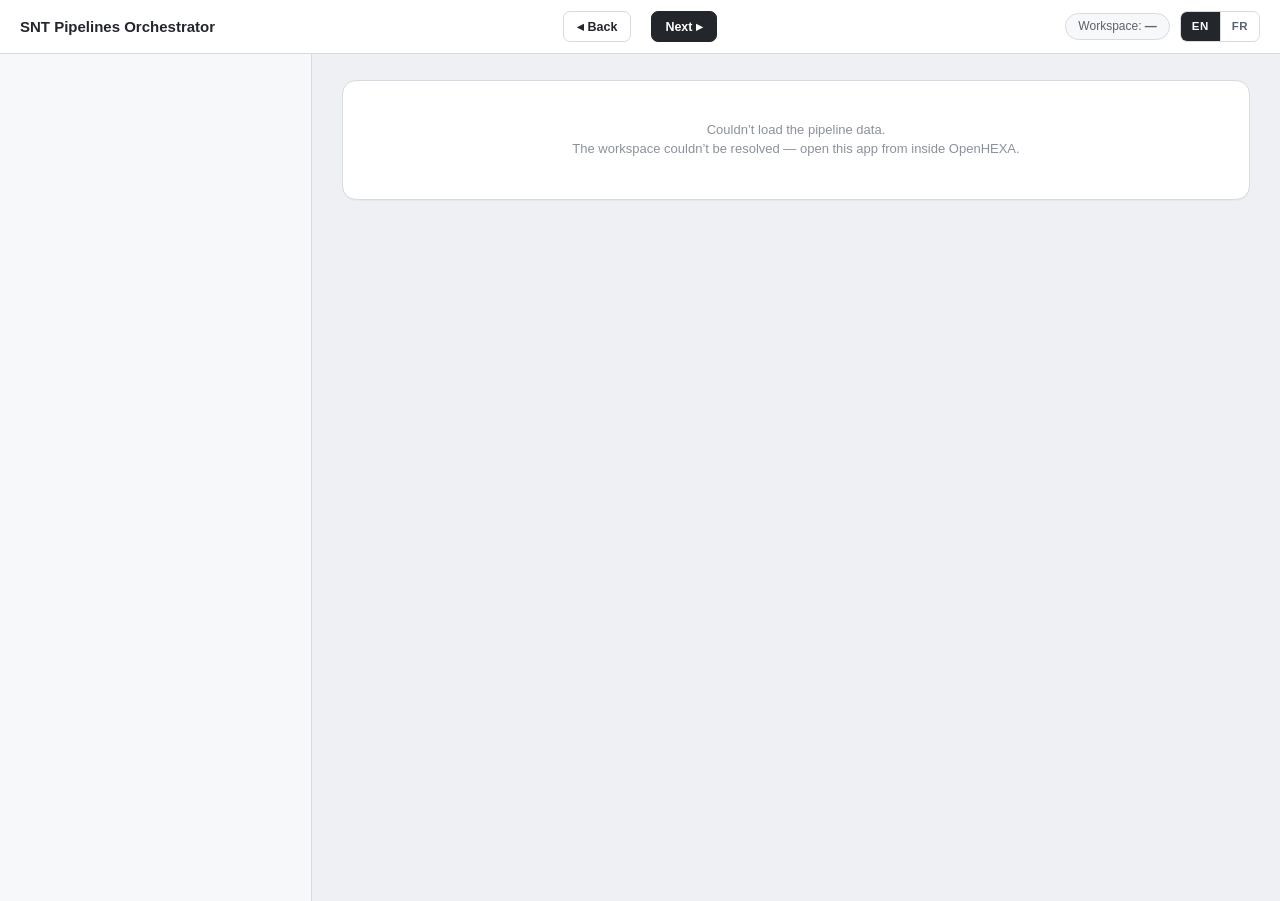
==== webapps/orchestrator/index.html @ b70104e0 "Initial commit: SNT Pipelines Orchestrator (snapshot of BLSQ/OpenHEXA-WebApp-Diary main)" ====
<!doctype html>
<html lang="en">
  <head>
    <meta charset="utf-8" />
    <meta name="viewport" content="width=device-width, initial-scale=1" />
    <title>SNT Pipelines Orchestrator — Cockpit</title>
    <link rel="stylesheet" href="styles.css" />
  </head>
  <body>
    <!-- Cockpit UI: a focused, one-step-at-a-time guided walkthrough.
         A slim progress rail on the left shows the whole journey + "you are
         here"; the central panel carries everything for the focused step
         (dependencies, parameters, run, outputs). Back / Next walk the
         recommended order; mutually-exclusive alternative groups (A.3 outliers,
         A.4 reporting rate) appear as a single "choose one" step.

         The shell is empty on load — app.js fetches the bundled
         pipeline_map.json + pipeline_descriptions.json, reads this workspace's
         pipeline_cards.json live from the workspace bucket (written by the
         create_pipeline_cards pipeline, so config changes need no redeploy),
         merges them, then renders the rail and cockpit and wires the live
         OpenHEXA calls (status, run, poll, outputs). -->
    <header class="appbar">
      <h1>SNT Pipelines Orchestrator</h1>
      <div class="nav">
        <button class="nbtn" id="backBtn" type="button">&#9666; Back</button>
        <span class="stepcount" id="stepcount"></span>
        <button class="nbtn primary" id="nextBtn" type="button">Next &#9656;</button>
      </div>
      <div class="appbar-right">
        <div class="ws"><span id="wsWord">Workspace:</span> <b id="workspaceLabel">—</b></div>
        <!-- Language toggle (EN / FR). app.js reads the choice (?lang= /
             localStorage / default en), wires these buttons, and re-renders
             everything on switch. -->
        <div class="langtoggle" role="group" aria-label="Language">
          <button type="button" class="langbtn" data-lang="en">EN</button>
          <button type="button" class="langbtn" data-lang="fr">FR</button>
        </div>
      </div>
    </header>

    <div class="shell">
      <nav class="rail" id="rail" aria-label="Pipeline walkthrough steps"></nav>
      <div class="cockpit-wrap">
        <div class="cockpit" id="cockpit"></div>
      </div>
    </div>

    <script src="app.js"></script>
  </body>
</html>
---- webapps/orchestrator/styles.css ----
/* SNT Pipelines Orchestrator — Cockpit UI.
 *
 * Focused, one-step-at-a-time guided walkthrough. Left: a slim progress rail
 * (whole journey + "you are here"). Center: the focused step (deps, params,
 * run, outputs). Derived from design/wireframes/orchestrator_wireframe_cockpit.html,
 * with the wireframe's mock form/output markup replaced by the real engine's
 * classes (.finput, .btn-primary, .sb-runstatus, .extlink, …) so the generated
 * parameter form + live outputs look right.
 */
:root {
  --ink: #23262b;
  --soft: #5c626b;
  --faint: #8b919b;
  --line: #d7dade;
  --line-soft: #e8eaed;
  --paper: #fff;
  --bg: #eef0f3;
  --panel: #f7f8fa;
  --A: #3559c7;
  --B: #1f9e8e;
  --C: #8453c9;
  --D: #c0473b;
  --ok: #2e7d4f;
  --fail: #c0392b;
  --run: #b8860b;
  --sans:
    -apple-system, BlinkMacSystemFont, "Segoe UI", Roboto, Helvetica, Arial,
    sans-serif;
  --mono: "SFMono-Regular", Consolas, "Liberation Mono", Menlo, monospace;
}
* {
  box-sizing: border-box;
}
html,
body {
  margin: 0;
  height: 100%;
}
body {
  background: var(--bg);
  font-family: var(--sans);
  color: var(--ink);
  font-size: 14px;
  line-height: 1.45;
  -webkit-font-smoothing: antialiased;
}

/* ---------- app bar ---------- */
.appbar {
  display: grid;
  grid-template-columns: 1fr auto 1fr;
  align-items: center;
  gap: 14px;
  padding: 11px 20px;
  background: var(--paper);
  border-bottom: 1px solid var(--line);
}
.appbar h1 {
  font-size: 15px;
  margin: 0;
  font-weight: 700;
  justify-self: start;
}
.appbar .ws {
  font-size: 12px;
  color: var(--soft);
  border: 1px solid var(--line);
  border-radius: 14px;
  padding: 4px 12px;
  background: var(--panel);
}
.appbar .nav {
  display: flex;
  align-items: center;
  gap: 10px;
  justify-self: center;
}
.appbar-right {
  display: flex;
  align-items: center;
  gap: 10px;
  justify-self: end;
}
.appbar .stepcount {
  font-size: 12px;
  color: var(--soft);
  font-weight: 600;
}
.appbar .nbtn {
  border: 1px solid var(--line);
  background: var(--paper);
  border-radius: 7px;
  padding: 7px 13px;
  font-size: 12.5px;
  font-weight: 600;
  color: var(--ink);
  cursor: pointer;
  display: flex;
  align-items: center;
  gap: 6px;
}
.appbar .nbtn:hover {
  background: var(--panel);
}
.appbar .nbtn.primary {
  background: var(--ink);
  color: #fff;
  border-color: var(--ink);
}
.appbar .nbtn[disabled] {
  opacity: 0.4;
  cursor: not-allowed;
}

/* language toggle (EN / FR) */
.langtoggle {
  display: inline-flex;
  border: 1px solid var(--line);
  border-radius: 7px;
  overflow: hidden;
  background: var(--paper);
}
.langtoggle .langbtn {
  border: 0;
  background: transparent;
  color: var(--soft);
  font: inherit;
  font-size: 11.5px;
  font-weight: 700;
  letter-spacing: 0.04em;
  padding: 6px 11px;
  cursor: pointer;
}
.langtoggle .langbtn + .langbtn {
  border-left: 1px solid var(--line);
}
.langtoggle .langbtn:hover {
  background: var(--panel);
}
.langtoggle .langbtn.is-active {
  background: var(--ink);
  color: #fff;
}

.shell {
  display: flex;
  height: calc(100vh - 53px);
  min-height: 560px;
}

/* ---------- LEFT RAIL ---------- */
.rail {
  flex: 0 0 312px;
  background: var(--panel);
  border-right: 1px solid var(--line);
  overflow: auto;
  padding: 14px 0 30px;
}
.rail .railhead {
  padding: 4px 18px 12px;
  font-size: 11px;
  text-transform: uppercase;
  letter-spacing: 0.08em;
  color: var(--faint);
  font-weight: 700;
}
.grp {
  margin: 6px 0 2px;
}
.grp .glabel {
  display: flex;
  align-items: center;
  gap: 8px;
  padding: 8px 18px 5px;
  font-size: 10.5px;
  text-transform: uppercase;
  letter-spacing: 0.06em;
  color: var(--soft);
  font-weight: 700;
}
.grp .glabel .tk {
  width: 9px;
  height: 9px;
  border-radius: 3px;
}
.ritem {
  position: relative;
  display: flex;
  align-items: center;
  gap: 10px;
  padding: 8px 18px 8px 30px;
  cursor: pointer;
  border-left: 9px solid transparent;
}
.ritem:hover {
  background: #eef1f6;
}
.ritem.here {
  background: #eef1f6;
  border-left-color: var(--track, var(--ink));
}
.ritem.here .rlabel {
  font-weight: 700;
}
.ritem .sg {
  width: 20px;
  height: 20px;
  border-radius: 50%;
  border: 1.6px solid var(--faint);
  display: flex;
  align-items: center;
  justify-content: center;
  font-size: 10px;
  font-weight: 700;
  flex: none;
  background: #fff;
}
.ritem .rlabel {
  font-size: 12.5px;
  color: var(--ink);
  min-width: 0;
}
.ritem .rcode {
  font-family: var(--mono);
  font-size: 10.5px;
  color: var(--faint);
  font-weight: 700;
}
.ritem .rmeta {
  font-size: 10px;
  color: var(--faint);
}
.ritem.locked .rlabel,
.ritem.locked .rcode,
.ritem.missing .rlabel,
.ritem.missing .rcode {
  color: var(--faint);
}
.ritem .here-tag {
  margin-left: auto;
  font-size: 15px;
  letter-spacing: 0.05em;
  color: var(--soft);
  font-weight: 700;
  white-space: nowrap;
}
/* Center the status glyph inside its box in every context (the rail already
   does this on .ritem .sg; this covers the smaller dep-chip / pill / alt glyphs,
   which otherwise fall to the top-left of their box). */
.sg {
  display: flex;
  align-items: center;
  justify-content: center;
}

/* status glyph colors */
.sg.ok {
  background: var(--ok);
  border-color: var(--ok);
  color: #fff;
}
.sg.fail {
  background: #fff;
  border-color: var(--fail);
  color: var(--fail);
}
.sg.run {
  border-style: dashed;
  border-color: var(--run);
  color: var(--run);
}
.sg.none {
  color: var(--faint);
}
.sg.missing {
  color: var(--faint);
  border-style: dashed;
}
.sg.locked {
  border-style: dashed;
  background: #eceef1;
  color: var(--faint);
}

/* ---------- CENTER COCKPIT ---------- */
.cockpit-wrap {
  flex: 1 1 auto;
  overflow: auto;
  padding: 26px 30px 60px;
}
.cockpit {
  max-width: 1200px;
  margin: 0 auto;
  background: var(--paper);
  border: 1px solid var(--line);
  border-radius: 14px;
  box-shadow: 0 1px 0 rgba(0, 0, 0, 0.03);
  overflow: hidden;
}
.ck-top {
  padding: 20px 26px 18px;
  border-bottom: 1px solid var(--line-soft);
  position: relative;
}
.ck-top .breadcrumb {
  font-size: 11.5px;
  color: var(--faint);
  font-weight: 600;
  letter-spacing: 0.04em;
  display: flex;
  align-items: center;
  gap: 7px;
  margin-bottom: 8px;
}
.ck-top .breadcrumb .tk {
  width: 10px;
  height: 10px;
  border-radius: 3px;
}
.ck-top h2 {
  margin: 0;
  font-size: 23px;
  font-weight: 800;
  letter-spacing: -0.01em;
}
.ck-top .ck-ohname {
  margin-top: 3px;
  font-size: 11.5px;
  font-weight: 400;
  color: var(--faint);
}
.ck-top .chips {
  display: flex;
  gap: 7px;
  margin-top: 11px;
  flex-wrap: wrap;
  align-items: center;
}
.chip {
  font-size: 10px;
  letter-spacing: 0.07em;
  text-transform: uppercase;
  font-weight: 700;
  border-radius: 11px;
  padding: 3px 10px;
}
.chip.type {
  background: #eceef1;
  color: var(--soft);
}
.chip.stage {
  background: #fff;
  border: 1px solid var(--line);
  color: var(--faint);
}
.statuspill {
  display: inline-flex;
  align-items: center;
  gap: 7px;
  font-size: 12px;
  font-weight: 600;
  border-radius: 11px;
  padding: 3px 11px 3px 5px;
}
.statuspill .sg {
  width: 18px;
  height: 18px;
  font-size: 10px;
}
.statuspill.ok {
  background: #e7f3ec;
  color: var(--ok);
}
.statuspill.fail {
  background: #fbeae8;
  color: var(--fail);
}
.statuspill.run {
  background: #fbf3df;
  color: var(--run);
}
.statuspill.none {
  background: #eceef1;
  color: var(--soft);
}
.statuspill.missing,
.statuspill.locked {
  background: #eceef1;
  color: var(--faint);
}
/* Clickable pill (links to the run's OpenHEXA page). */
.statuspill-link {
  text-decoration: none;
  cursor: pointer;
  transition: filter 0.12s ease;
}
.statuspill-link:hover {
  filter: brightness(0.96);
  text-decoration: none;
}
.statuspill-link .arr {
  font-size: 11px;
  opacity: 0.75;
}

/* README / link row directly under the pipeline description. */
.sb-links {
  display: flex;
  flex-direction: column;
  gap: 8px;
}

.ck-body {
  padding: 20px 26px 8px;
  display: flex;
  flex-direction: column;
  gap: 22px;
}
.sec h4 {
  margin: 0 0 10px;
  font-size: 11px;
  letter-spacing: 0.08em;
  text-transform: uppercase;
  color: var(--faint);
  display: flex;
  align-items: center;
  gap: 8px;
}
.sec h4::after {
  content: "";
  flex: 1;
  height: 1px;
  background: var(--line-soft);
}
.desc {
  font-size: 14px;
  color: var(--soft);
  line-height: 1.55;
  margin: 0;
}

/* collapsible section boxes (JS adds .sec-collapsible + .sec-toggle + caret) */
.sec-collapsible {
  border: 1px solid var(--line);
  border-radius: 10px;
  background: var(--panel);
  overflow: hidden;
}
.sec-collapsible > h4.sec-toggle {
  margin: 0;
  padding: 13px 16px;
  cursor: pointer;
  user-select: none;
}
.sec-collapsible > h4.sec-toggle:hover {
  background: #eef1f6;
}
.sec-collapsible.is-collapsed > h4.sec-toggle:hover {
  background: #eef1f6;
}
.sec-collapsible .sec-body {
  padding: 2px 16px 16px;
}
.sec-collapsible.is-collapsed .sec-body {
  display: none;
}
.sec-caret {
  width: 0;
  height: 0;
  border-left: 5px solid var(--faint);
  border-top: 4px solid transparent;
  border-bottom: 4px solid transparent;
  display: inline-block;
  transition: transform 0.15s ease;
  flex-shrink: 0;
}
.sec-collapsible:not(.is-collapsed) > h4.sec-toggle .sec-caret {
  transform: rotate(90deg);
}

/* dependency context */
.deps {
  display: flex;
  gap: 24px;
  flex-wrap: wrap;
}
.deps .col {
  flex: 1 1 200px;
  min-width: 180px;
}
.deps .col .lab {
  font-size: 10.5px;
  text-transform: uppercase;
  letter-spacing: 0.06em;
  color: var(--faint);
  font-weight: 700;
  margin-bottom: 7px;
}
.depchip {
  display: inline-flex;
  align-items: center;
  gap: 6px;
  font-size: 12px;
  border: 1px solid var(--line);
  background: var(--panel);
  border-radius: 7px;
  padding: 5px 9px;
  margin: 0 6px 6px 0;
  cursor: pointer;
}
.depchip .sg {
  width: 16px;
  height: 16px;
  font-size: 9px;
  border-width: 1.4px;
}
.depchip.soft {
  border-style: dashed;
  color: var(--soft);
}
.depchip .cd {
  font-family: var(--mono);
  font-size: 10.5px;
  color: var(--faint);
  font-weight: 700;
}
.none-note {
  font-size: 12px;
  color: var(--faint);
  font-style: italic;
}

/* alternative chooser */
.mutex-note {
  font-size: 11.5px;
  color: var(--faint);
  margin: 0 0 10px;
}
.alts {
  display: grid;
  grid-template-columns: repeat(auto-fill, minmax(150px, 1fr));
  gap: 10px;
}
.alt {
  position: relative;
  border: 1.6px solid var(--line);
  border-radius: 10px;
  padding: 11px 12px;
  cursor: pointer;
  background: var(--paper);
}
.alt:hover {
  border-color: var(--soft);
}
.alt.sel {
  border-color: var(--A);
  box-shadow: 0 0 0 3px rgba(53, 89, 199, 0.13);
}
.alt .radio {
  width: 15px;
  height: 15px;
  border-radius: 50%;
  border: 1.6px solid var(--faint);
  position: absolute;
  top: 11px;
  right: 11px;
}
.alt.sel .radio {
  border-color: var(--A);
  background: radial-gradient(circle at center, var(--A) 0 4px, #fff 5px);
}
.alt .acode {
  font-family: var(--mono);
  font-size: 10px;
  color: var(--faint);
  font-weight: 700;
}
.alt .atitle {
  font-weight: 700;
  font-size: 13px;
  margin: 3px 0 5px;
  padding-right: 18px;
}
.alt .adesc {
  font-size: 11px;
  color: var(--faint);
  line-height: 1.4;
  min-height: 30px;
}
.alt .astat {
  font-size: 10.5px;
  margin-top: 8px;
  display: flex;
  align-items: center;
  gap: 5px;
  color: var(--soft);
}
.alt .astat .sg {
  width: 15px;
  height: 15px;
  font-size: 9px;
  border-width: 1.4px;
}
.alt.greyed {
  background: #f1f2f4;
  border-style: dashed;
  opacity: 0.75;
  cursor: not-allowed;
}
.alt .inuse {
  position: absolute;
  bottom: 9px;
  right: 10px;
  font-size: 8px;
  letter-spacing: 0.05em;
  color: #fff;
  background: var(--ok);
  border-radius: 3px;
  padding: 1px 5px;
  font-weight: 700;
}

/* ---------- parameters (real engine form) ---------- */
.ex-note {
  font-size: 11px;
  color: var(--faint);
  font-style: italic;
  margin: -2px 0 12px;
}
.sb-form {
  display: flex;
  flex-direction: column;
  gap: 14px;
}
.field {
  display: flex;
  flex-direction: column;
  gap: 5px;
}
.flabel {
  font-size: 12.5px;
  font-weight: 600;
  color: var(--ink);
}
.flabel .req,
.flabel-inline .req {
  color: #9a7b1a;
  font-weight: 700;
}
.finput {
  font: inherit;
  font-size: 12.5px;
  color: var(--ink);
  border: 1px solid var(--line);
  border-radius: 7px;
  padding: 9px 11px;
  background: var(--paper);
  width: 100%;
  box-sizing: border-box;
  transition:
    border-color 0.12s ease,
    box-shadow 0.12s ease;
}
.finput:focus {
  outline: none;
  border-color: var(--A);
  box-shadow: 0 0 0 3px rgba(53, 89, 199, 0.15);
}
select.finput {
  cursor: pointer;
}
.field-bool .fcheck {
  display: flex;
  align-items: center;
  gap: 9px;
  cursor: pointer;
}
.field-bool .finput {
  width: 16px;
  height: 16px;
  flex-shrink: 0;
  accent-color: var(--A);
  cursor: pointer;
}
.flabel-inline {
  font-size: 12.5px;
  font-weight: 600;
  color: var(--ink);
}
.fchecks {
  display: flex;
  flex-wrap: wrap;
  gap: 7px 16px;
}
.fcheck-sm {
  display: flex;
  align-items: center;
  gap: 6px;
  font-size: 12px;
  color: #334155;
  cursor: pointer;
}
.fcheck-sm input {
  accent-color: var(--A);
  cursor: pointer;
}
.fhelp {
  font-size: 11px;
  color: var(--faint);
  line-height: 1.4;
}

/* ---------- run + outputs ---------- */
.runrow {
  display: flex;
  align-items: center;
  gap: 14px;
  flex-wrap: wrap;
}
.btn-primary {
  font: inherit;
  border: 2px solid var(--A);
  background: var(--A);
  color: #fff;
  border-radius: 9px;
  padding: 12px 26px;
  font-size: 14.5px;
  font-weight: 700;
  cursor: pointer;
  display: inline-flex;
  align-items: center;
  gap: 9px;
}
.btn-primary:hover {
  filter: brightness(1.06);
}
.btn-primary:disabled,
.btn-primary.is-busy {
  background: #eceef1;
  border-color: var(--line);
  color: var(--faint);
  cursor: not-allowed;
  filter: none;
}
.btn-primary.rerun {
  background: #fff;
  color: var(--A);
}
.btn-secondary {
  font: inherit;
  font-size: 12.5px;
  font-weight: 600;
  cursor: pointer;
  border: 1px solid var(--line);
  border-radius: 8px;
  background: var(--panel);
  color: var(--ink);
  padding: 10px 16px;
  transition:
    border-color 0.12s ease,
    background 0.12s ease;
}
.btn-secondary:hover {
  border-color: var(--A);
  background: #f0f4ff;
}
.btn-secondary.is-active {
  background: #334155;
  border-color: #334155;
  color: #f8fafc;
}
.runhint {
  font-size: 11.5px;
  color: var(--faint);
}
.sb-runstatus {
  margin-top: 4px;
  font-size: 13px;
  font-weight: 600;
  display: flex;
  align-items: center;
  flex-wrap: wrap;
  gap: 6px;
  line-height: 1.4;
  width: 100%;
}
.sb-runstatus .rs-glyph {
  font-weight: 700;
}
/* Follow-up guidance under a run error (e.g. "refresh the catalogue"). Its own
   full-width flex item so it sits on its own line, in a lighter weight than the
   error itself. */
.sb-runstatus .rs-hint {
  flex: 0 0 100%;
  font-weight: 400;
}
.sb-runstatus .rs-hint a {
  color: inherit;
  font-weight: 600;
  text-decoration: underline;
}
.sb-runstatus small {
  font-weight: 400;
  color: var(--faint);
}
.sb-runstatus .run-link {
  font-weight: 600;
  color: var(--A);
  text-decoration: none;
}
.sb-runstatus .run-link:hover {
  text-decoration: underline;
}
.sb-runstatus.rs-run {
  color: #1565c0;
}
.sb-runstatus.rs-ok {
  color: var(--ok);
}
.sb-runstatus.rs-err {
  color: var(--fail);
}
.sb-runstatus.rs-warn {
  color: #b26a00;
}
.sb-runstatus .rs-glyph.spin {
  display: inline-block;
  animation: rs-pulse 1.1s ease-in-out infinite;
}
@keyframes rs-pulse {
  0%,
  100% {
    opacity: 0.35;
  }
  50% {
    opacity: 1;
  }
}
.sb-config {
  margin-top: 10px;
  padding: 11px;
  border-radius: 8px;
  background: #0f172a;
  color: #e2e8f0;
  font-family: var(--mono);
  font-size: 11.5px;
  line-height: 1.45;
  white-space: pre-wrap;
  word-break: break-word;
  max-height: 280px;
  overflow: auto;
}
.sb-config.has-errors {
  background: #7f1d1d;
  color: #fee2e2;
}

.outputs {
  display: flex;
  flex-direction: column;
  gap: 8px;
}
.extlink {
  display: flex;
  align-items: center;
  gap: 9px;
  font-size: 12.5px;
  color: var(--ink);
  border: 1px solid var(--line);
  background: var(--panel);
  border-radius: 8px;
  padding: 9px 12px;
  text-decoration: none;
}
.extlink:hover {
  background: #eef1f6;
  border-color: var(--A);
}
.extlink.busy {
  opacity: 0.6;
  pointer-events: none;
}
.extlink .ic {
  width: 21px;
  height: 21px;
  border: 1px solid var(--line);
  border-radius: 5px;
  display: flex;
  align-items: center;
  justify-content: center;
  font-size: 11px;
  color: var(--soft);
  background: #fff;
  flex-shrink: 0;
}
.extlink-txt {
  display: flex;
  flex-direction: column;
  line-height: 1.3;
  min-width: 0;
}
.extlink-txt small {
  color: var(--faint);
  font-size: 10.5px;
}
.extlink .arr {
  margin-left: auto;
  color: var(--faint);
}
.sb-muted {
  margin: 0;
  font-size: 12.5px;
  color: var(--faint);
  line-height: 1.45;
}

/* inline HTML-report preview (F6 embed) */
.sb-report-embed {
  margin-top: 10px;
  border: 1px solid var(--line);
  border-radius: 8px;
  background: var(--panel);
  overflow: hidden;
}
.sb-report-head {
  display: flex;
  align-items: center;
  gap: 9px;
  padding: 9px 12px;
}
.sb-report-title {
  display: flex;
  align-items: center;
  gap: 9px;
  font-size: 12.5px;
  font-weight: 600;
  color: var(--ink);
  min-width: 0;
  overflow: hidden;
  text-overflow: ellipsis;
  white-space: nowrap;
}
.sb-report-title .ic {
  width: 21px;
  height: 21px;
  border: 1px solid var(--line);
  border-radius: 5px;
  display: flex;
  align-items: center;
  justify-content: center;
  font-size: 11px;
  color: var(--soft);
  background: #fff;
  flex-shrink: 0;
}
.sb-report-toggle {
  margin-left: auto;
  padding: 6px 12px;
  flex-shrink: 0;
}
.sb-report-body {
  border-top: 1px solid var(--line);
  padding: 10px 12px;
}
.sb-report-frame {
  width: 100%;
  height: 600px;
  border: 1px solid var(--line);
  border-radius: 6px;
  background: #fff;
  display: block;
}
.sb-report-bar {
  margin-top: 8px;
  font-size: 12px;
}
.sb-report-openlink {
  color: var(--A);
  text-decoration: none;
  font-weight: 600;
}
.sb-report-openlink:hover {
  text-decoration: underline;
}

/* alternative-group notice (in-use / running / superseded) */
.sb-altnote {
  font-size: 12px;
  font-weight: 600;
  border-radius: 8px;
  padding: 8px 11px;
  line-height: 1.4;
}
.sb-altnote.is-current {
  background: #e7f3ec;
  color: var(--ok);
}
.sb-altnote.running {
  background: #fbf3df;
  color: var(--run);
}
.sb-altnote.superseded {
  background: #eceef1;
  color: var(--soft);
}

/* not-installed (greyed) step */
.sb-missing {
  background: #f7f8fa;
  border: 1px solid var(--line);
  border-radius: 10px;
  padding: 13px 15px;
  font-size: 13px;
  color: var(--soft);
  line-height: 1.5;
}
.sb-missing p {
  margin: 0 0 8px;
}
.sb-missing p:last-child {
  margin-bottom: 0;
}

/* ---------- footer nav ---------- */
.ck-foot {
  display: flex;
  align-items: center;
  justify-content: space-between;
  padding: 16px 26px 20px;
  border-top: 1px solid var(--line-soft);
  margin-top: 6px;
}
.ck-foot .fbtn {
  border: 1px solid var(--line);
  background: var(--paper);
  border-radius: 9px;
  padding: 11px 20px;
  font-size: 13.5px;
  font-weight: 700;
  color: var(--ink);
  cursor: pointer;
  display: inline-flex;
  align-items: center;
  gap: 8px;
}
.ck-foot .fbtn:hover {
  background: var(--panel);
}
.ck-foot .fbtn.primary {
  background: var(--ink);
  color: #fff;
  border-color: var(--ink);
}
.ck-foot .fbtn[disabled] {
  opacity: 0.4;
  cursor: not-allowed;
}
.ck-foot .fcenter {
  font-size: 11.5px;
  color: var(--faint);
  text-align: center;
  flex: 1;
  padding: 0 12px;
}

/* boot / error placeholder */
.ck-boot {
  padding: 40px 26px;
  text-align: center;
  color: var(--faint);
  font-size: 13px;
}
/* Actionable link inside the boot panel (e.g. "install the generator"). The
   panel text is deliberately faint, so the link has to lift out of it. */
.ck-boot a {
  display: inline-block;
  margin-top: 10px;
  color: var(--ink);
  font-weight: 600;
  text-decoration: underline;
}

/* ---------- responsive ---------- */
@media (max-width: 820px) {
  .shell {
    flex-direction: column;
    height: auto;
  }
  .rail {
    flex: none;
    width: 100%;
    border-right: none;
    border-bottom: 1px solid var(--line);
    max-height: 220px;
  }
  .cockpit-wrap {
    padding: 18px 14px 40px;
  }
  .appbar {
    flex-wrap: wrap;
  }
}
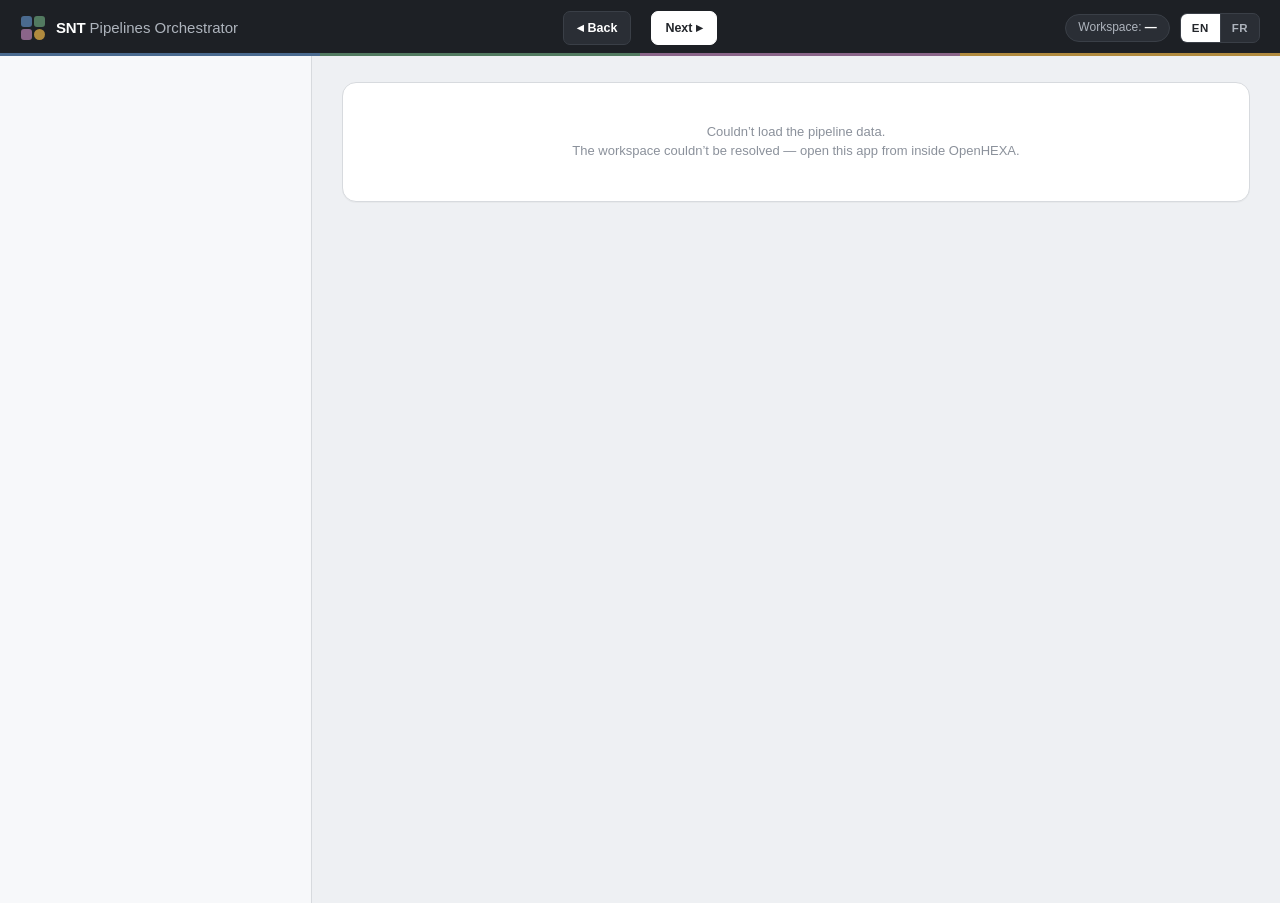
==== commit 7ebd5a22: "Restyle tracks and app bar: Slate & ochre palette, filled group labels, dark bar - New track palette" ====
--- a/webapps/orchestrator/index.html
+++ b/webapps/orchestrator/index.html
@@ -21,7 +21,16 @@
          merges them, then renders the rail and cockpit and wires the live
          OpenHEXA calls (status, run, poll, outputs). -->
     <header class="appbar">
-      <h1>SNT Pipelines Orchestrator</h1>
+      <!-- Logo mark: one tile per track, coloured by --A..--D in styles.css. -->
+      <h1>
+        <svg class="mark" viewBox="0 0 26 26" aria-hidden="true">
+          <rect class="a" x="1" y="1" width="11" height="11" rx="3" />
+          <rect class="b" x="14" y="1" width="11" height="11" rx="3" />
+          <rect class="c" x="1" y="14" width="11" height="11" rx="3" />
+          <rect class="d" x="14" y="14" width="11" height="11" rx="5.5" />
+        </svg>
+        <span>SNT <span class="sub">Pipelines Orchestrator</span></span>
+      </h1>
       <div class="nav">
         <button class="nbtn" id="backBtn" type="button">&#9666; Back</button>
         <span class="stepcount" id="stepcount"></span>
@@ -46,6 +55,13 @@
       </div>
     </div>
 
+    <!-- Local development (ADR 0014): OpenHEXA's dev shim. Only active on
+         localhost / 127.0.0.1 / file:// — inert when served by OpenHEXA. It
+         must stay a plain (not async/defer) script before app.js: it sets
+         window.OPENHEXA and reroutes /graphql/ before app.js boots. No
+         data-* slugs here — the bundle is workspace-independent; pick the
+         webapp in the "Connect to OpenHEXA" picker instead. -->
+    <script src="https://api.openhexa.org/webapps/dev.js"></script>
     <script src="app.js"></script>
   </body>
 </html>
--- a/webapps/orchestrator/styles.css
+++ b/webapps/orchestrator/styles.css
@@ -16,13 +16,35 @@
   --paper: #fff;
   --bg: #eef0f3;
   --panel: #f7f8fa;
-  --A: #3559c7;
-  --B: #1f9e8e;
-  --C: #8453c9;
-  --D: #c0473b;
-  --ok: #2e7d4f;
-  --fail: #c0392b;
-  --run: #b8860b;
+  /* Track colours, and the text colour that reads on each (rail group
+     label, breadcrumb pill): white or ink, whichever contrasts more. */
+  --A: #4a6a8f;
+  --B: #527a60;
+  --C: #8a6589;
+  --D: #b08a3e;
+  --A-ink: #fff;
+  --B-ink: #fff;
+  --C-ink: #fff;
+  --D-ink: var(--ink);
+  /* Dark app bar */
+  --bar: #1d2025;
+  --bar-raised: #2a2e35;
+  --bar-hover: #353a42;
+  --bar-line: #3a3f47;
+  --bar-soft: #aeb4bd;
+  /* Run-status colours: OpenHEXA's run badges (main = ring/symbol/text,
+     -bg = fill). Queued is a guess (OH's gray-100), it shows for seconds. */
+  --ok: #00bc7d;
+  --ok-bg: #ecfdf5;
+  --fail: #fb2c36;
+  --fail-bg: #ffe2e2;
+  --run: #0084d1;
+  --run-bg: #dff2fe;
+  --stop: #4a5565;
+  --stop-bg: #fef9c2;
+  --queue: #4a5565;
+  --queue-bg: #f3f4f6;
+  --lock-icon: url("data:image/svg+xml,%3Csvg xmlns='http://www.w3.org/2000/svg' viewBox='0 0 16 16'%3E%3Cpath d='M5 7.5V5a3 3 0 0 1 6 0v2.5' fill='none' stroke='black' stroke-width='1.9'/%3E%3Crect x='2.75' y='7' width='10.5' height='8' rx='1.6'/%3E%3C/svg%3E");
   --sans:
     -apple-system, BlinkMacSystemFont, "Segoe UI", Roboto, Helvetica, Arial,
     sans-serif;
@@ -46,28 +68,74 @@
 }
 
 /* ---------- app bar ---------- */
+/* Dark bar with a four-track colour strip along the bottom edge. */
 .appbar {
+  position: relative;
   display: grid;
   grid-template-columns: 1fr auto 1fr;
   align-items: center;
   gap: 14px;
   padding: 11px 20px;
-  background: var(--paper);
-  border-bottom: 1px solid var(--line);
+  background: var(--bar);
+  color: #fff;
+}
+.appbar::after {
+  content: "";
+  position: absolute;
+  left: 0;
+  right: 0;
+  bottom: 0;
+  height: 3px;
+  background: linear-gradient(
+    90deg,
+    var(--A) 0 25%,
+    var(--B) 25% 50%,
+    var(--C) 50% 75%,
+    var(--D) 75% 100%
+  );
 }
 .appbar h1 {
+  display: flex;
+  align-items: center;
+  gap: 10px;
   font-size: 15px;
   margin: 0;
-  font-weight: 700;
+  font-weight: 800;
+  letter-spacing: -0.01em;
   justify-self: start;
+}
+.appbar h1 .mark {
+  width: 26px;
+  height: 26px;
+  flex: none;
+}
+.appbar h1 .mark .a {
+  fill: var(--A);
+}
+.appbar h1 .mark .b {
+  fill: var(--B);
+}
+.appbar h1 .mark .c {
+  fill: var(--C);
+}
+.appbar h1 .mark .d {
+  fill: var(--D);
+}
+.appbar h1 .sub {
+  font-weight: 400;
+  letter-spacing: 0;
+  color: var(--bar-soft);
 }
 .appbar .ws {
   font-size: 12px;
-  color: var(--soft);
-  border: 1px solid var(--line);
+  color: var(--bar-soft);
+  border: 1px solid var(--bar-line);
   border-radius: 14px;
   padding: 4px 12px;
-  background: var(--panel);
+  background: var(--bar-raised);
+}
+.appbar .ws b {
+  color: #fff;
 }
 .appbar .nav {
   display: flex;
@@ -83,29 +151,33 @@
 }
 .appbar .stepcount {
   font-size: 12px;
-  color: var(--soft);
+  color: var(--bar-soft);
   font-weight: 600;
 }
 .appbar .nbtn {
-  border: 1px solid var(--line);
-  background: var(--paper);
+  border: 1px solid var(--bar-line);
+  background: var(--bar-raised);
   border-radius: 7px;
   padding: 7px 13px;
+  font: inherit;
   font-size: 12.5px;
   font-weight: 600;
-  color: var(--ink);
+  color: #fff;
   cursor: pointer;
   display: flex;
   align-items: center;
   gap: 6px;
 }
 .appbar .nbtn:hover {
-  background: var(--panel);
+  background: var(--bar-hover);
 }
 .appbar .nbtn.primary {
-  background: var(--ink);
-  color: #fff;
-  border-color: var(--ink);
+  background: #fff;
+  color: var(--ink);
+  border-color: #fff;
+}
+.appbar .nbtn.primary:hover {
+  background: var(--line-soft);
 }
 .appbar .nbtn[disabled] {
   opacity: 0.4;
@@ -141,6 +213,23 @@
   background: var(--ink);
   color: #fff;
 }
+.appbar .langtoggle {
+  border-color: var(--bar-line);
+  background: var(--bar-raised);
+}
+.appbar .langtoggle .langbtn {
+  color: var(--bar-soft);
+}
+.appbar .langtoggle .langbtn + .langbtn {
+  border-left-color: var(--bar-line);
+}
+.appbar .langtoggle .langbtn:hover {
+  background: var(--bar-hover);
+}
+.appbar .langtoggle .langbtn.is-active {
+  background: #fff;
+  color: var(--ink);
+}
 
 .shell {
   display: flex;
@@ -167,21 +256,14 @@
 .grp {
   margin: 6px 0 2px;
 }
+/* Full-width band in the track colour (--track / --track-ink set inline). */
 .grp .glabel {
-  display: flex;
-  align-items: center;
-  gap: 8px;
-  padding: 8px 18px 5px;
-  font-size: 10.5px;
-  text-transform: uppercase;
-  letter-spacing: 0.06em;
-  color: var(--soft);
-  font-weight: 700;
-}
-.grp .glabel .tk {
-  width: 9px;
-  height: 9px;
-  border-radius: 3px;
+  margin: 4px 0;
+  padding: 7px 18px;
+  font-size: 12px;
+  font-weight: 700;
+  background: var(--track, var(--soft));
+  color: var(--track-ink, #fff);
 }
 .ritem {
   position: relative;
@@ -205,15 +287,8 @@
 .ritem .sg {
   width: 20px;
   height: 20px;
-  border-radius: 50%;
-  border: 1.6px solid var(--faint);
-  display: flex;
-  align-items: center;
-  justify-content: center;
+  border-width: 1.6px;
   font-size: 10px;
-  font-weight: 700;
-  flex: none;
-  background: #fff;
 }
 .ritem .rlabel {
   font-size: 12.5px;
@@ -244,30 +319,46 @@
   font-weight: 700;
   white-space: nowrap;
 }
-/* Center the status glyph inside its box in every context (the rail already
-   does this on .ritem .sg; this covers the smaller dep-chip / pill / alt glyphs,
-   which otherwise fall to the top-left of their box). */
+/* Status glyph: a centred circle in every context (rail, dep chip, alt
+   chooser, legend; the pill strips the circle). Ring style carries the
+   install axis: dashed = not installed, solid = installed (any state). */
 .sg {
   display: flex;
   align-items: center;
   justify-content: center;
+  border-radius: 50%;
+  border: 1.4px solid var(--faint);
+  background: #fff;
+  font-weight: 700;
+  flex: none;
 }
 
 /* status glyph colors */
 .sg.ok {
-  background: var(--ok);
+  background: var(--ok-bg);
   border-color: var(--ok);
-  color: #fff;
+  color: var(--ok);
 }
 .sg.fail {
-  background: #fff;
+  background: var(--fail-bg);
   border-color: var(--fail);
   color: var(--fail);
 }
 .sg.run {
-  border-style: dashed;
+  background: var(--run-bg);
   border-color: var(--run);
   color: var(--run);
+  animation: sg-pulse 1.4s ease-in-out infinite;
+}
+.sg.stop {
+  background: var(--stop-bg);
+  border-color: var(--stop);
+  color: var(--stop);
+}
+.sg.queue {
+  background: var(--queue-bg);
+  border-color: var(--queue);
+  color: var(--queue);
 }
 .sg.none {
   color: var(--faint);
@@ -277,9 +368,63 @@
   border-style: dashed;
 }
 .sg.locked {
-  border-style: dashed;
   background: #eceef1;
-  color: var(--faint);
+  color: var(--soft);
+}
+/* Monochrome padlock in the text colour (no emoji). */
+.sg.locked::before {
+  content: "";
+  width: 58%;
+  height: 58%;
+  background: currentColor;
+  -webkit-mask: var(--lock-icon) center / contain no-repeat;
+  mask: var(--lock-icon) center / contain no-repeat;
+}
+@keyframes sg-pulse {
+  0%,
+  100% {
+    box-shadow: 0 0 0 0 rgba(0, 132, 209, 0.45);
+  }
+  50% {
+    box-shadow: 0 0 0 4px rgba(0, 132, 209, 0);
+  }
+}
+
+/* Rail legend: "not installed" vs "installed → its states". */
+.rail-legend {
+  margin: 12px 18px 10px;
+  padding: 9px 10px;
+  border: 1px solid var(--line-soft);
+  border-radius: 8px;
+  background: var(--panel);
+  font-size: 10.5px;
+  color: var(--soft);
+  white-space: normal;
+}
+.rail-legend .lh {
+  font-weight: 700;
+  text-transform: uppercase;
+  letter-spacing: 0.06em;
+  font-size: 9.5px;
+  color: var(--faint);
+  margin-bottom: 5px;
+}
+.rail-legend .li {
+  display: flex;
+  align-items: center;
+  gap: 6px;
+  margin: 3px 0;
+}
+.rail-legend .li .sg {
+  width: 13px;
+  height: 13px;
+  font-size: 7.5px;
+  border-width: 1.2px;
+}
+.rail-legend .sub {
+  margin-left: 8px;
+  padding-left: 9px;
+  border-left: 1.5px solid var(--line);
 }
 
 /* ---------- CENTER COCKPIT ---------- */
@@ -312,10 +457,12 @@
   gap: 7px;
   margin-bottom: 8px;
 }
-.ck-top .breadcrumb .tk {
-  width: 10px;
-  height: 10px;
-  border-radius: 3px;
+.ck-top .breadcrumb .trackpill {
+  padding: 2px 9px;
+  border-radius: 999px;
+  letter-spacing: 0;
+  background: var(--track, var(--soft));
+  color: var(--track-ink, #fff);
 }
 .ck-top h2 {
   margin: 0;
@@ -360,33 +507,72 @@
   font-size: 12px;
   font-weight: 600;
   border-radius: 11px;
-  padding: 3px 11px 3px 5px;
-}
+  padding: 3px 11px 3px 9px;
+  /* OpenHEXA badges' faint inset ring */
+  box-shadow: inset 0 0 0 1px rgba(106, 114, 130, 0.2);
+}
+/* "Never run" / "Not installed" pills are text only (no glyph). */
+.statuspill.none,
+.statuspill.missing {
+  padding-left: 11px;
+}
+/* In the pill the glyph is a bare icon, no circle. */
 .statuspill .sg {
-  width: 18px;
-  height: 18px;
-  font-size: 10px;
+  border: 0;
+  background: none;
+  border-radius: 0;
+  font-size: 11px;
+  color: inherit;
+  animation: none;
+}
+.statuspill .sg.locked {
+  width: 11px;
+  height: 11px;
+}
+.statuspill .sg.locked::before {
+  width: 100%;
+  height: 100%;
+}
+/* Running: a pulsing dot instead of the ring. */
+.statuspill .sg.run::before {
+  content: "";
+  width: 7px;
+  height: 7px;
+  border-radius: 50%;
+  background: currentColor;
+  animation: sg-pulse 1.4s ease-in-out infinite;
 }
 .statuspill.ok {
-  background: #e7f3ec;
+  background: var(--ok-bg);
   color: var(--ok);
 }
 .statuspill.fail {
-  background: #fbeae8;
+  background: var(--fail-bg);
   color: var(--fail);
 }
 .statuspill.run {
-  background: #fbf3df;
+  background: var(--run-bg);
   color: var(--run);
+}
+.statuspill.stop {
+  background: var(--stop-bg);
+  color: var(--stop);
+}
+.statuspill.queue {
+  background: var(--queue-bg);
+  color: var(--queue);
 }
 .statuspill.none {
   background: #eceef1;
   color: var(--soft);
 }
-.statuspill.missing,
+.statuspill.missing {
+  background: #eceef1;
+  color: var(--faint);
+}
 .statuspill.locked {
   background: #eceef1;
-  color: var(--faint);
+  color: var(--soft);
 }
 /* Clickable pill (links to the run's OpenHEXA page). */
 .statuspill-link {
@@ -403,11 +589,96 @@
   opacity: 0.75;
 }
 
-/* README / link row directly under the pipeline description. */
-.sb-links {
-  display: flex;
-  flex-direction: column;
-  gap: 8px;
+/* Documentation section: the pipeline's README rendered from Markdown.
+   Headings are scaled down to sit inside the panel, and README h4s are reset
+   so they do not pick up the `.sec h4` section-header look. */
+.sb-readme {
+  font-size: 13.5px;
+  line-height: 1.55;
+  color: var(--ink);
+  max-height: 520px;
+  overflow: auto;
+}
+.sb-readme > :first-child {
+  margin-top: 0;
+}
+.sb-readme h1,
+.sb-readme h2,
+.sb-readme h3,
+.sb-readme h4,
+.sb-readme h5,
+.sb-readme h6 {
+  display: block;
+  margin: 16px 0 6px;
+  color: var(--ink);
+  letter-spacing: normal;
+  text-transform: none;
+}
+.sb-readme h1 {
+  font-size: 17px;
+}
+.sb-readme h2 {
+  font-size: 15px;
+}
+.sb-readme h3,
+.sb-readme h4,
+.sb-readme h5,
+.sb-readme h6 {
+  font-size: 13.5px;
+}
+.sb-readme h4::after {
+  content: none;
+}
+.sb-readme p,
+.sb-readme ul,
+.sb-readme ol {
+  margin: 6px 0;
+}
+.sb-readme ul,
+.sb-readme ol {
+  padding-left: 22px;
+}
+.sb-readme li {
+  margin: 2px 0;
+}
+.sb-readme code {
+  font-family: var(--mono);
+  font-size: 12px;
+  background: var(--line-soft);
+  padding: 0 3px;
+  border-radius: 3px;
+}
+.sb-readme pre {
+  background: var(--line-soft);
+  padding: 8px 10px;
+  border-radius: 6px;
+  overflow: auto;
+}
+.sb-readme pre code {
+  background: none;
+  padding: 0;
+}
+.sb-readme blockquote {
+  margin: 8px 0;
+  padding: 2px 12px;
+  border-left: 3px solid var(--A);
+  color: var(--soft);
+}
+.sb-readme table {
+  border-collapse: collapse;
+  margin: 8px 0;
+}
+.sb-readme th,
+.sb-readme td {
+  border: 1px solid var(--line);
+  padding: 4px 8px;
+  text-align: left;
+  vertical-align: top;
+}
+.sb-readme hr {
+  border: 0;
+  border-top: 1px solid var(--line-soft);
+  margin: 12px 0;
 }
 
 .ck-body {
@@ -458,10 +729,11 @@
 .sec-collapsible.is-collapsed > h4.sec-toggle:hover {
   background: #eef1f6;
 }
-.sec-collapsible .sec-body {
+.sec-collapsible > .sec-body {
   padding: 2px 16px 16px;
 }
-.sec-collapsible.is-collapsed .sec-body {
+/* Child combinator: sections nest (Documentation inside Run with Parameters). */
+.sec-collapsible.is-collapsed > .sec-body {
   display: none;
 }
 .sec-caret {
@@ -478,6 +750,58 @@
   transform: rotate(90deg);
 }
 
+/* Header split: title block (left) | Dependencies box (right, top-aligned).
+   In that narrow column the three dependency groups stack. */
+.ck-top-split {
+  display: grid;
+  grid-template-columns: minmax(0, 1fr) minmax(300px, 400px);
+  gap: 22px;
+  align-items: start;
+}
+.ck-top-split .deps {
+  flex-direction: column;
+  gap: 14px;
+}
+.ck-top-split .deps .col {
+  flex: none;
+  min-width: 0;
+}
+
+/* Run with Parameters: Parameters | Documentation, white boxes on the grey
+   outer box. Parameters (.subbox) has the section-header look but no toggle. */
+.run-grid {
+  display: grid;
+  grid-template-columns: minmax(0, 1fr) minmax(0, 1fr);
+  gap: 16px;
+  align-items: start;
+}
+.subbox,
+.run-grid .sec-collapsible {
+  background: var(--paper);
+  border: 1px solid var(--line);
+  border-radius: 9px;
+}
+.subbox > h4 {
+  padding: 13px 16px 0;
+}
+.subbox > .subbox-body {
+  padding: 2px 16px 16px;
+}
+.run-grid .sec-collapsible > h4.sec-toggle:hover {
+  background: var(--panel);
+}
+
+/* Narrow cockpit: header and run box stack to one column. */
+.cockpit {
+  container-type: inline-size;
+}
+@container (max-width: 860px) {
+  .ck-top-split,
+  .run-grid {
+    grid-template-columns: minmax(0, 1fr);
+  }
+}
+
 /* dependency context */
 .deps {
   display: flex;
@@ -613,8 +937,9 @@
   right: 10px;
   font-size: 8px;
   letter-spacing: 0.05em;
-  color: #fff;
-  background: var(--ok);
+  color: var(--ok);
+  background: var(--ok-bg);
+  box-shadow: inset 0 0 0 1px var(--ok);
   border-radius: 3px;
   padding: 1px 5px;
   font-weight: 700;
@@ -704,6 +1029,20 @@
   accent-color: var(--A);
   cursor: pointer;
 }
+.fnoconn {
+  font-size: 12.5px;
+  color: var(--soft);
+  line-height: 1.45;
+  background: var(--panel);
+  border: 1px dashed var(--line);
+  border-radius: 7px;
+  padding: 9px 11px;
+}
+.fnoconn a {
+  color: var(--ink);
+  font-weight: 600;
+  text-decoration: underline;
+}
 .fhelp {
   font-size: 11px;
   color: var(--faint);
@@ -714,37 +1053,90 @@
 .runrow {
   display: flex;
   align-items: center;
-  gap: 14px;
+  gap: 8px;
   flex-wrap: wrap;
 }
-.btn-primary {
+/* Run / Run again / Stop copy OpenHEXA's Button (Tailwind: rounded-sm, text-sm,
+   px-3 py-2.5, leading-4, font-medium, shadow-xs, blue-600 / red-600).
+   .btn-quiet (Preview config) keeps the shape but stays in the background. */
+.btn-primary,
+.btn-danger,
+.btn-quiet {
   font: inherit;
-  border: 2px solid var(--A);
-  background: var(--A);
-  color: #fff;
-  border-radius: 9px;
-  padding: 12px 26px;
-  font-size: 14.5px;
-  font-weight: 700;
+  font-size: 14px;
+  line-height: 16px;
+  font-weight: 500;
+  border: 1px solid transparent;
+  border-radius: 4px;
+  padding: 10px 12px;
   cursor: pointer;
   display: inline-flex;
   align-items: center;
-  gap: 9px;
+  justify-content: center;
+  transition: all 0.15s ease;
+}
+.btn-primary,
+.btn-danger {
+  color: #fff;
+  box-shadow: 0 1px 2px rgb(0 0 0 / 0.05);
+}
+.btn-primary {
+  background: #155dfc;
 }
 .btn-primary:hover {
-  filter: brightness(1.06);
+  background: #1447e6;
+}
+.btn-danger {
+  background: #e7000b;
+}
+.btn-danger:hover {
+  background: #c10007;
+}
+.btn-primary:focus-visible,
+.btn-danger:focus-visible,
+.btn-quiet:focus-visible {
+  outline: none;
+  box-shadow:
+    0 0 0 2px #fff,
+    0 0 0 4px #2b7fff;
+}
+.btn-danger:focus-visible {
+  box-shadow:
+    0 0 0 2px #fff,
+    0 0 0 4px #fb2c36;
 }
 .btn-primary:disabled,
-.btn-primary.is-busy {
-  background: #eceef1;
+.btn-danger:disabled {
+  opacity: 0.5;
+  cursor: not-allowed;
+}
+.btn-primary:disabled:hover {
+  background: #155dfc;
+}
+.btn-danger:disabled:hover {
+  background: #e7000b;
+}
+.btn-ic {
+  width: 16px;
+  height: 16px;
+  margin: 0 6px 0 -4px;
+  flex: 0 0 auto;
+}
+.btn-quiet {
+  margin-left: auto;
+  font-size: 13px;
+  background: transparent;
   border-color: var(--line);
-  color: var(--faint);
-  cursor: not-allowed;
-  filter: none;
-}
-.btn-primary.rerun {
-  background: #fff;
-  color: var(--A);
+  color: var(--soft);
+}
+.btn-quiet:hover {
+  background: var(--panel);
+  color: var(--ink);
+}
+.btn-quiet.is-active {
+  background: var(--line-soft);
+  border-color: var(--faint);
+  color: var(--ink);
 }
 .btn-secondary {
   font: inherit;
@@ -812,7 +1204,10 @@
   text-decoration: underline;
 }
 .sb-runstatus.rs-run {
-  color: #1565c0;
+  color: var(--run);
+}
+.sb-runstatus.rs-queue {
+  color: var(--queue);
 }
 .sb-runstatus.rs-ok {
   color: var(--ok);
@@ -820,6 +1215,10 @@
 .sb-runstatus.rs-err {
   color: var(--fail);
 }
+.sb-runstatus.rs-stop {
+  color: var(--stop);
+}
+/* ⚠ messages (fix fields, not available…), not a run status. */
 .sb-runstatus.rs-warn {
   color: #b26a00;
 }
@@ -834,6 +1233,13 @@
   }
   50% {
     opacity: 1;
+  }
+}
+@media (prefers-reduced-motion: reduce) {
+  .sg.run,
+  .statuspill .sg.run::before,
+  .sb-runstatus .rs-glyph.spin {
+    animation: none;
   }
 }
 .sb-config {
@@ -992,11 +1398,11 @@
   line-height: 1.4;
 }
 .sb-altnote.is-current {
-  background: #e7f3ec;
+  background: var(--ok-bg);
   color: var(--ok);
 }
 .sb-altnote.running {
-  background: #fbf3df;
+  background: var(--run-bg);
   color: var(--run);
 }
 .sb-altnote.superseded {
@@ -1017,8 +1423,39 @@
 .sb-missing p {
   margin: 0 0 8px;
 }
+.sb-missing ol {
+  margin: 0;
+  padding-left: 20px;
+}
+.sb-missing li + li {
+  margin-top: 3px;
+}
+/* Inline link in a step (e.g. the templates). The panel text is soft, so the
+   link lifts out of it, as in .ck-boot. */
+.sb-missing a {
+  color: var(--ink);
+  font-weight: 600;
+  text-decoration: underline;
+}
 .sb-missing p:last-child {
   margin-bottom: 0;
+}
+/* Step 2's "Refresh the catalogue" control: a smaller Run button plus a link,
+   or a run-status line (+ Reload page / retry button) while and after it runs. */
+.sb-genrefresh {
+  display: flex;
+  align-items: center;
+  flex-wrap: wrap;
+  gap: 6px 12px;
+  margin: 6px 0 4px;
+}
+.sb-genrefresh .btn-primary {
+  padding: 7px 16px;
+  font-size: 13px;
+}
+.sb-genrefresh .sb-runstatus {
+  width: auto;
+  margin-top: 0;
 }
 
 /* ---------- footer nav ---------- */
@@ -1035,6 +1472,7 @@
   background: var(--paper);
   border-radius: 9px;
   padding: 11px 20px;
+  font: inherit;
   font-size: 13.5px;
   font-weight: 700;
   color: var(--ink);
